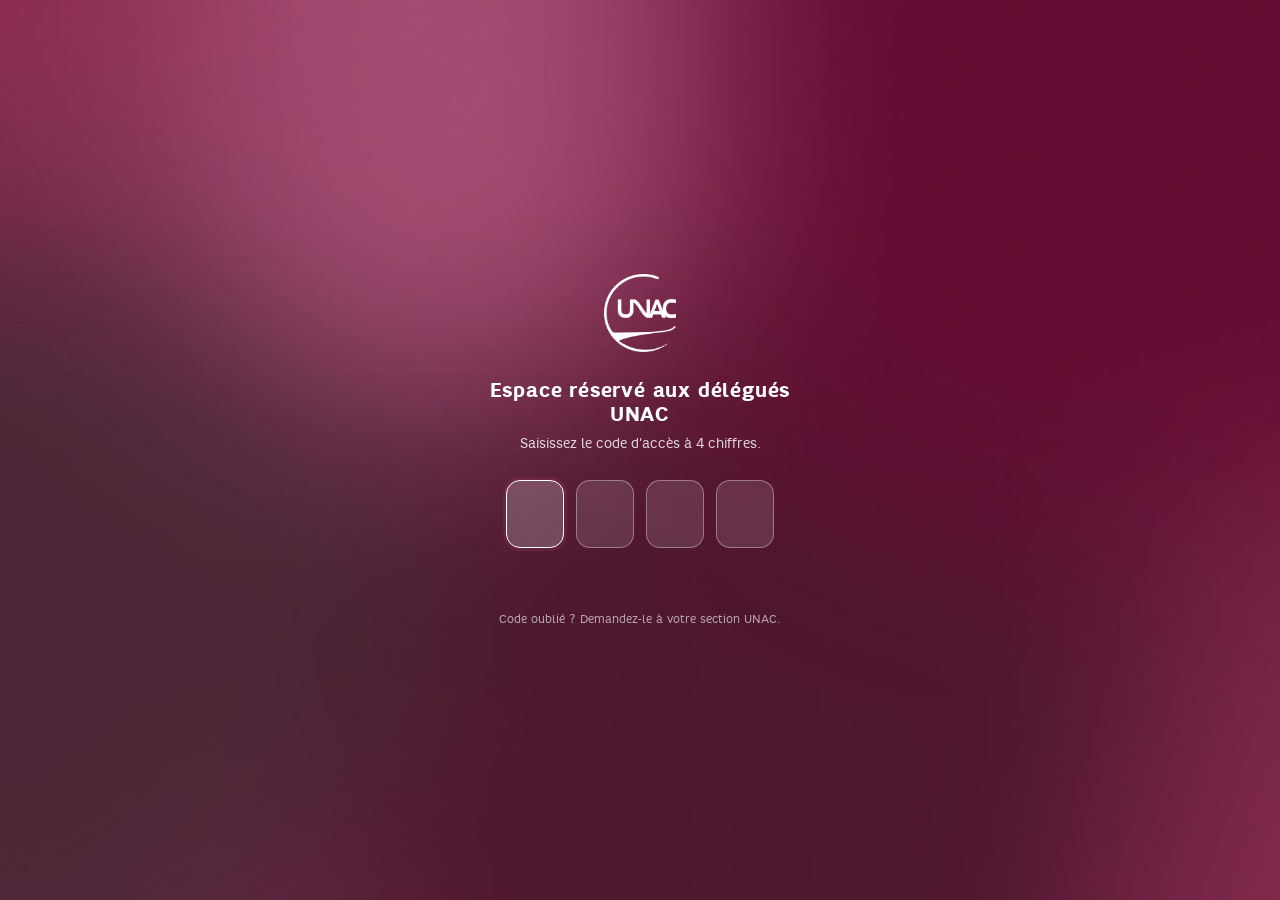
==== bloc-notes/index.html @ 937907b2 "Bloc' Notes : plume et main reprises de l'original (vectorisées) Co-Authored-By: Claude Opus 5.5 <no" ====
<!DOCTYPE html>
<html lang="fr">
<head>
<meta charset="utf-8">
<meta name="viewport" content="width=device-width, initial-scale=1">
<title>Bloc’ Notes · Atelier UNAC</title>
<link rel="icon" href="../commun/icons/favicon.png">
<link rel="apple-touch-icon" href="../commun/icons/apple-touch-icon.png">
<meta name="theme-color" content="#5b1a3a">
<meta name="robots" content="noindex, nofollow">
<script src="../commun/acces.js"></script>
<style>
  @font-face{font-family:"T1";src:url("../commun/polices/x1.woff2") format("woff2");font-weight:400;font-display:block}
  @font-face{font-family:"T1";src:url("../commun/polices/x2.woff2") format("woff2");font-weight:700 800;font-display:block}
  :root{--mag:#C2286A;--mag2:#A01A55;--rosepale:#FBE4EC;--ui-bg:#f6f1f4;--ui-card:#fff;--ui-line:#e7dbe2;--ui-ink:#2b1225;--ui-muted:#8b6f80}
  *{box-sizing:border-box;margin:0;padding:0}
  html,body{height:100%}
  body{font-family:"T1",Inter,system-ui,-apple-system,sans-serif;background:var(--ui-bg);color:var(--ui-ink);display:flex;flex-direction:column}
  button,input,textarea,select{font:inherit;color:inherit}

  /* Barre du haut */
  .top{display:flex;align-items:center;gap:14px;padding:10px 18px;background:linear-gradient(100deg,#7a2a4e 0%,#5e1d3c 60%,#4f1530 100%);color:#fff;flex:none}
  .top a.home{display:block}
  .top img.logo{height:34px;display:block}
  .top h1{font-size:16px;font-weight:700;letter-spacing:.02em;line-height:1.15}
  .top h1 small{display:block;font-weight:400;font-size:11.5px;opacity:.75}
  .top .sp{flex:1}
  .acts{display:flex;gap:8px;align-items:center}
  .btn{border:0;border-radius:9px;padding:9px 14px;font-weight:700;cursor:pointer;display:inline-flex;align-items:center;gap:7px;white-space:nowrap}
  .btn svg{width:16px;height:16px;flex:none}
  .btn.pdf{background:#fff;color:#7a1f48}
  .btn.ghost{background:rgba(255,255,255,.14);color:#fff}
  .btn.ghost:hover{background:rgba(255,255,255,.24)}
  .menu{position:relative}
  .menu .dd{position:absolute;right:0;top:calc(100% + 6px);background:#fff;color:var(--ui-ink);border-radius:12px;box-shadow:0 12px 36px rgba(40,0,25,.28);padding:6px;min-width:270px;display:none;z-index:50}
  .menu.open .dd{display:block}
  .dd button{display:flex;width:100%;text-align:left;border:0;background:none;padding:9px 11px;border-radius:8px;cursor:pointer}
  .dd button:hover{background:var(--rosepale)}
  .dd button small{display:block;color:var(--ui-muted);font-size:11.5px}
  .dd hr{border:0;border-top:1px solid var(--ui-line);margin:4px 6px}

  .app{flex:1;display:grid;grid-template-columns:minmax(380px,520px) 1fr;min-height:0}
  .form{overflow:auto;padding:18px 18px 60px;border-right:1px solid var(--ui-line)}
  .preview{overflow:auto;background:#3a3036;padding:26px 20px 60px}
  .tabs{display:none}
  .card{background:var(--ui-card);border:1px solid var(--ui-line);border-radius:14px;padding:14px;margin-bottom:12px}
  .card h2{font-size:12px;letter-spacing:.12em;text-transform:uppercase;color:#9b3e69;margin-bottom:10px;font-weight:700;display:flex;align-items:center;gap:8px}
  .card h2 .st{margin-left:auto;font-size:10.5px;letter-spacing:.08em;background:#f1edf0;color:#7d5a6e;border-radius:999px;padding:2px 9px}
  .card h2 .st.pub{background:#e3f4ea;color:#23764a}
  .row2{display:grid;grid-template-columns:1fr 1fr;gap:10px}
  label.f{display:block;font-size:12px;color:var(--ui-muted);margin:10px 0 4px}
  label.f:first-of-type{margin-top:0}
  input[type=text],textarea,select{width:100%;border:1px solid var(--ui-line);border-radius:9px;padding:8px 10px;background:#fff;outline:none;font-size:14px}
  input:focus,textarea:focus,select:focus{border-color:#c8487f;box-shadow:0 0 0 3px rgba(200,72,127,.15)}
  textarea{resize:vertical;min-height:64px;line-height:1.4}
  .chk{display:flex;gap:8px;align-items:center;font-size:13.5px;cursor:pointer}
  .chk input{accent-color:#b0386c;width:16px;height:16px}
  .hint{font-size:11.5px;color:var(--ui-muted);margin-top:6px;line-height:1.4}
  .imp{background:#fffde0;border-color:#efe48a}
  .item .ih{display:flex;align-items:center;gap:8px;margin-bottom:8px}
  .item .ih .num{font-weight:800;color:#9b3e69;font-size:13px;width:22px}
  .item .ih select{flex:1}
  .mini{border:1px solid var(--ui-line);background:#fff;border-radius:8px;padding:5px 9px;font-size:12px;cursor:pointer;color:#6d3a55}
  .mini:hover{background:var(--rosepale)}
  .mini.danger{color:#a3263b}
  .add{width:100%;border:1.5px dashed #d9b3c5;background:#fdf7fa;color:#9b3e69;border-radius:12px;padding:11px;font-weight:700;cursor:pointer}
  .add:hover{background:var(--rosepale)}
  .pubcard{display:flex;align-items:center;gap:12px;justify-content:space-between;margin-top:12px}
  .pubcard b{display:block;font-size:14px}
  .pubcard span{display:block;font-size:12px;color:var(--ui-muted);margin-top:2px}
  .pubbtn{background:#23764a;color:#fff}
  .robanner{background:#e3f4ea;border:1px solid #bfe3cd;border-radius:14px;padding:12px 14px;margin-bottom:12px;color:#1d5c3a}
  .robanner b{display:block}
  .robanner span{display:block;font-size:12px;margin-top:2px}
  .robanner .mini{margin-top:8px}
  body.ro .form .card:not(.robanner), body.ro .form .add{pointer-events:none;opacity:.6}
  .toast{position:fixed;left:50%;bottom:24px;transform:translateX(-50%) translateY(20px);background:#2b1225;color:#fff;padding:11px 18px;border-radius:10px;font-size:14px;opacity:0;transition:.25s;pointer-events:none;z-index:99}
  .toast.on{opacity:1;transform:translateX(-50%)}
  .pv-meta{color:#d9c6d0;font-size:12px;text-align:center;margin-bottom:14px}
  .pwrap{margin:0 auto 22px;box-shadow:0 10px 34px rgba(0,0,0,.45);position:relative}
  .pwrap > .page{transform-origin:0 0;position:absolute;left:0;top:0}

  /* Fenêtres (historique, images) */
  .modal{position:fixed;inset:0;background:rgba(30,6,20,.55);display:none;align-items:center;justify-content:center;z-index:80;padding:16px}
  .modal.on{display:flex}
  .mbox{background:#fff;border-radius:16px;width:min(860px,100%);max-height:92vh;display:flex;flex-direction:column;box-shadow:0 20px 60px rgba(0,0,0,.35)}
  .mhead{display:flex;align-items:center;justify-content:space-between;padding:14px 18px;border-bottom:1px solid var(--ui-line)}
  .mhead h3{font-size:16px}
  .mclose{border:0;background:none;font-size:26px;line-height:1;cursor:pointer;color:var(--ui-muted)}
  .mbody{overflow:auto;padding:16px 18px;flex:1}
  .mfoot{display:flex;justify-content:space-between;align-items:center;gap:8px;padding:12px 18px;border-top:1px solid var(--ui-line)}
  .mbtn{border:1px solid var(--ui-line);background:#fff;border-radius:9px;padding:9px 14px;font-weight:700;cursor:pointer}
  .mbtn.pri{background:#9b2f60;border-color:#9b2f60;color:#fff}
  .mintro{font-size:13.5px;color:#5d4252;line-height:1.45;margin-bottom:14px}
  .merr{background:#fff4ec;color:#9a3f17;border-radius:9px;padding:10px 12px;font-size:13px}
  .imgrid{display:grid;grid-template-columns:repeat(auto-fill,minmax(150px,1fr));gap:12px}
  .imgrid a{display:block;text-decoration:none;color:var(--ui-muted);font-size:12px;text-align:center}
  .imgrid img{width:100%;display:block;border-radius:8px;box-shadow:0 4px 14px rgba(40,0,25,.25);margin-bottom:6px}
  .htabs{display:flex;gap:6px;margin-bottom:12px}
  .htabs button{border:1px solid var(--ui-line);background:#fff;border-radius:999px;padding:6px 14px;font-weight:700;cursor:pointer;color:#7d5a6e}
  .htabs button.on{background:#7a2a4e;border-color:#7a2a4e;color:#fff}
  .hrow{display:flex;align-items:center;gap:12px;border:1px solid var(--ui-line);border-radius:12px;padding:10px 12px;margin-bottom:8px}
  .hrow.cur{border-color:#c8487f}
  .hrow .hi{flex:1;min-width:0}
  .hrow .hi b{display:block;font-size:14.5px}
  .hrow .hi span{display:block;font-size:12px;color:var(--ui-muted);margin-top:2px}
  .hrow .ha{display:flex;gap:6px;flex-wrap:wrap}
  .hempty{text-align:center;color:var(--ui-muted);padding:30px}

  /* ===== LA FRAME (A4 = 794 × 1123 px) ===== */
  .page{width:794px;height:1123px;position:relative;overflow:hidden;background:#fff;color:#3b3b3b;display:flex;flex-direction:column;
    font-family:"T1",Inter,system-ui,sans-serif;-webkit-print-color-adjust:exact;print-color-adjust:exact;
    --gap:18px;--pad:28px;--ft:15.5px;--fx:12.6px}
  .page .content{flex:1;min-height:0;overflow:hidden;display:flex;flex-direction:column}
  .page.cont .content{padding-top:40px}
  .page .foot{position:absolute;left:48px;right:48px;bottom:18px;display:flex;justify-content:space-between;font-size:8px;letter-spacing:.14em;text-transform:uppercase;color:#b2a5ac}
  .page .bottomgap{height:46px;flex:none}
  .hd{position:relative;height:196px;flex:none}
  .hd .plume{position:absolute;left:0;top:0;width:100px}
  .hd .bntitre{position:absolute;left:48px;top:106px;height:31px;width:auto}
  .hd .sous{position:absolute;left:49px;top:146px;font-size:14px;color:#9d9d9d}
  .hd .ed{position:absolute;right:48px;top:150px;font-size:11px;letter-spacing:.14em;text-transform:uppercase;color:var(--mag);font-weight:700}
  .hd .ligne{position:absolute;left:0;right:0;top:183px;height:3px;background:linear-gradient(90deg,#C2286A 0%,#C2286A 35%,rgba(194,40,106,.15) 85%,rgba(194,40,106,0) 100%)}
  .impb{flex:none;margin:26px 0 8px}
  .impb .bar{background:var(--mag);color:#fff;text-align:center;font-weight:700;font-size:11.5px;letter-spacing:.06em;text-transform:uppercase;padding:8px 0 7px}
  .impb .jaune{background:#FFFA00;padding:20px 48px 22px;color:#2f2f2f}
  .impb .jaune h3{font-size:var(--ft);font-weight:400;margin-bottom:9px}
  .impb .jaune h3 b{font-weight:700}
  .impb .jaune p{font-size:var(--fx);line-height:1.42;white-space:pre-wrap;text-align:justify;hyphens:auto}
  .it{flex:none;position:relative;margin:var(--gap) 48px 0 48px;padding-top:15px}
  .it .tag{position:absolute;left:0;top:0;display:flex;align-items:center;gap:12px;z-index:1}
  .it .pill{background:var(--mag);color:#fff;font-weight:700;font-size:11.5px;letter-spacing:.04em;text-transform:uppercase;border-radius:8px;padding:8px 9px 7px;line-height:1}
  .it .ic{width:30px;height:30px;color:var(--mag);background:#fff;border-radius:6px}
  .it .boite{margin-left:27px;background:#f4f4f4;border-radius:22px;padding:calc(var(--pad) + 6px) 30px var(--pad) 30px}
  .it h3{font-size:var(--ft);font-weight:400;color:var(--mag);margin-bottom:8px}
  .it h3 b{font-weight:700}
  .it p{font-size:var(--fx);line-height:1.42;color:#3d3d3d;white-space:pre-wrap;text-align:justify;hyphens:auto;max-width:92%}
  .it p b, .impb p b{font-weight:700}
  .fin{flex:none;margin-top:auto;padding:24px 48px 0}
  .fin .appli{display:inline-flex;align-items:center;gap:10px;background:#f4f4f4;border-radius:14px;padding:9px 14px 9px 9px}
  .fin .appli img{width:32px;height:32px;border-radius:8px}
  .fin .appli b{display:block;font-size:11.5px;color:var(--mag)}
  .fin .appli span{display:block;font-size:9px;color:#777;margin-top:1px}

  @page{size:A4;margin:0}
  @media print{
    html,body{background:none;height:auto;display:block}
    .top,.form,.tabs,.pv-meta,.toast,.modal{display:none!important}
    .app{display:block}
    .preview{overflow:visible;padding:0;background:none}
    .pwrap{margin:0;box-shadow:none;width:auto!important;height:auto!important;position:static}
    .pwrap > .page{position:relative;transform:none!important;break-after:page}
    .pwrap:last-child > .page{break-after:auto}
  }
  @media screen and (max-width:900px){
    .top{flex-wrap:wrap;gap:10px;padding:10px 12px}
    .top h1{font-size:14px}
    .top .sp{display:none}
    .acts{width:100%;justify-content:space-between}
    .top .lg{display:none}
    .top .btn{padding:9px 12px}
    .app{grid-template-columns:1fr}
    .tabs{display:flex;background:#fff;border-bottom:1px solid var(--ui-line);flex:none}
    .tabs button{flex:1;border:0;background:none;padding:11px;font-weight:700;color:var(--ui-muted);border-bottom:3px solid transparent}
    .tabs button.on{color:#8a2b57;border-color:#b0386c}
    body.tab-apercu .form{display:none}
    body:not(.tab-apercu) .preview{display:none}
    .form{border-right:0;padding:12px 12px 80px}
  }
</style>
</head>
<body>
<div class="top">
  <a href="../" class="home" title="Retour à l'Atelier UNAC"><img class="logo" src="../commun/img/logo-unac-blanc.png" alt="Atelier UNAC"></a>
  <h1>Bloc’ Notes<small>Bulletin d'informations utiles — mise en page automatique</small></h1>
  <div class="sp"></div>
  <div class="acts">
    <button class="btn ghost" id="histBtn" title="Bloc’ Notes publiés et brouillons"><svg viewBox="0 0 24 24" fill="none" stroke="currentColor" stroke-width="2.2" stroke-linecap="round" stroke-linejoin="round"><path d="M12 7v5l3 2"/><circle cx="12" cy="12" r="9"/></svg><span class="lg">Historique</span></button>
    <button class="btn ghost" id="resetBtn" title="Nouveau Bloc’ Notes vierge"><svg viewBox="0 0 24 24" fill="none" stroke="currentColor" stroke-width="2.2" stroke-linecap="round" stroke-linejoin="round"><path d="M3 12a9 9 0 1 0 3-6.7"/><path d="M3 4v5h5"/></svg><span class="lg">Recommencer</span></button>
    <div class="menu" id="menu">
      <button class="btn ghost" id="menuBtn"><svg viewBox="0 0 24 24" fill="currentColor"><circle cx="5" cy="12" r="2"/><circle cx="12" cy="12" r="2"/><circle cx="19" cy="12" r="2"/></svg><span class="lg">Brouillon</span></button>
      <div class="dd">
        <button id="aPublish"><div>Publier ce Bloc’ Notes<small>Il passe dans « Publiés » et n'est plus modifiable.</small></div></button>
        <hr>
        <button id="aShare"><div>Copier le lien de partage<small>Le brouillon est contenu dans le lien.</small></div></button>
        <button id="aSave"><div>Enregistrer le brouillon (.json)</div></button>
        <button id="aOpen"><div>Ouvrir un brouillon (.json)</div></button>
        <hr>
        <button id="aDemo"><div>Charger un exemple</div></button>
      </div>
    </div>
    <button class="btn ghost" id="imgBtn" title="Une image par page, pour Facebook"><svg viewBox="0 0 24 24" fill="none" stroke="currentColor" stroke-width="2.2" stroke-linecap="round" stroke-linejoin="round"><rect x="3" y="4" width="18" height="16" rx="2.5"/><circle cx="9" cy="10" r="1.8"/><path d="m21 16-5-5-8 9"/></svg><span class="lg">Images</span></button>
    <button class="btn pdf" id="pdfBtn"><svg viewBox="0 0 24 24" fill="none" stroke="currentColor" stroke-width="2.2" stroke-linecap="round" stroke-linejoin="round"><path d="M12 3v12"/><path d="m7 10 5 5 5-5"/><path d="M5 21h14"/></svg><span class="lg">Télécharger le&nbsp;</span>PDF</button>
  </div>
</div>
<div class="tabs" id="tabs"><button data-tab="saisie" class="on">Saisie</button><button data-tab="apercu">Aperçu</button></div>
<div class="app">
  <div class="form" id="form"></div>
  <div class="preview" id="preview"><div class="pv-meta" id="pvMeta"></div><div id="pages"></div></div>
</div>
<input type="file" id="fileJson" accept="application/json,.json" hidden>
<div class="toast" id="toast"></div>

<div class="modal" id="histModal"><div class="mbox" role="dialog" aria-modal="true">
  <div class="mhead"><h3>Historique des Bloc’ Notes</h3><button class="mclose" data-x aria-label="Fermer">×</button></div>
  <div class="mbody" id="hBody"></div>
  <div class="mfoot"><button class="mbtn" id="hNew">+ Nouveau Bloc’ Notes</button><button class="mbtn pri" data-x>Fermer</button></div>
</div></div>

<script>
"use strict";
const MOIS = ["janvier","février","mars","avril","mai","juin","juillet","août","septembre","octobre","novembre","décembre"];
const $ = s => document.querySelector(s);
const uid = () => Math.random().toString(36).slice(2,9);
const esc = s => String(s ?? "").replace(/[&<>"]/g, c => ({"&":"&amp;","<":"&lt;",">":"&gt;",'"':"&quot;"}[c]));
const fmt = s => esc(s).replace(/\*\*(.+?)\*\*/g, "<b>$1</b>");
const cap = s => s.charAt(0).toUpperCase() + s.slice(1);
const moisLabel = m => { const [y,mm] = m.split("-"); return MOIS[+mm-1] + " " + y; };
function toast(msg){ const t = $("#toast"); t.textContent = msg; t.classList.add("on"); clearTimeout(t._t); t._t = setTimeout(() => t.classList.remove("on"), 2600); }

/* Rubriques et pictos (trait magenta) */
const P = (d) => `<svg class="ic" viewBox="0 0 30 30" fill="none" stroke="currentColor" stroke-width="2.2" stroke-linecap="round" stroke-linejoin="round">${d}</svg>`;
const RUBRIQUES = {
  "Plannings":      P('<path d="M6 7h9M6 12h6M6 17h4M6 22h9"/><rect x="4" y="4" width="14" height="22" rx="2"/><circle cx="23" cy="9" r="3"/><path d="M23 12v6a3 3 0 0 1-3 3"/><circle cx="18" cy="23" r="2"/>'),
  "Rémunération":   P('<circle cx="15" cy="15" r="11"/><path d="M19 10.5a5 5 0 1 0 0 9M9 13.5h7M9 16.5h7"/>'),
  "Repos & congés": P('<path d="M23 18.5A9 9 0 1 1 13.5 6a7 7 0 0 0 9.5 12.5z"/><path d="M21 5v4M19 7h4"/>'),
  "Hébergement":    P('<path d="M4 23V9M4 18h22v5M26 18v-3a3 3 0 0 0-3-3h-9v6"/><circle cx="9" cy="14" r="2.3"/>'),
  "Sécurité":       P('<path d="M15 4l9 3.5v7c0 6-4 9.5-9 11.5-5-2-9-5.5-9-11.5v-7z"/><path d="M11 15l3 3 5-6"/>'),
  "Santé":          P('<path d="M15 25s-10-6-10-13a5.5 5.5 0 0 1 10-3 5.5 5.5 0 0 1 10 3c0 7-10 13-10 13z"/><path d="M8 15h4l2-3 2.5 6 2-3H22"/>'),
  "Formation":      P('<path d="M3 11l12-6 12 6-12 6z"/><path d="M8 13.5V20c4 3 10 3 14 0v-6.5M27 11v7"/>'),
  "Carrière":       P('<path d="M4 24h22"/><path d="M6 19l6-6 4 4 8-9"/><path d="M19 8h5v5"/>'),
  "Réglementation": P('<path d="M15 4v21M8 25h14M6 8h18"/><path d="M6 8l-3.5 8a3.5 3.5 0 0 0 7 0zM24 8l-3.5 8a3.5 3.5 0 0 0 7 0z"/>'),
  "Vie syndicale":  P('<path d="M5 12v6h4l10 5V7L9 12z"/><path d="M9 18l1.5 6h3L12 19M23 11.5a4 4 0 0 1 0 7"/>'),
  "Escales":        P('<path d="M15 26s8-7.5 8-14a8 8 0 0 0-16 0c0 6.5 8 14 8 14z"/><circle cx="15" cy="12" r="3"/>'),
  "Vols & rotations": P('<path d="M27 15l-10-5V5a2 2 0 0 0-4 0v5L3 15v3l10-2.5V21l-3 2v2l5-1.5 5 1.5v-2l-3-2v-5.5L27 18z"/>'),
  "Info":           P('<circle cx="15" cy="15" r="11"/><path d="M15 14v7"/><circle cx="15" cy="9.5" r=".6" fill="currentColor"/>')
};

/* ---------- État : plusieurs Bloc' Notes mémorisés sur l'appareil ---------- */
const DOCS_KEY = "bn:docs", CUR_KEY = "bn:current";
let DOCS = {}, S = null;
function moisDefaut(){ const d = new Date(); return d.getFullYear()+"-"+String(d.getMonth()+1).padStart(2,"0"); }
function blank(){
  return {v:1, id:uid(), statut:"brouillon", cree:Date.now(), maj:Date.now(), mois:moisDefaut(), edition:"", sous:"Votre bulletin d’informations utiles",
    important:{actif:true, titreA:"", titreB:"", texte:""}, items:[{id:uid(), rubrique:"Plannings", titreA:"", titreB:"", texte:""}]};
}
function hasContent(d){ return !!(d.important.titreA || d.important.titreB || d.important.texte || d.items.some(i => i.titreA || i.titreB || i.texte)); }
function persist(){ try{ localStorage.setItem(DOCS_KEY, JSON.stringify(DOCS)); localStorage.setItem(CUR_KEY, S.id); }catch(e){ toast("Mémoire de l'appareil pleine"); } }
let saveT = null;
function save(){ if(S.statut === "publie") return; S.maj = Date.now(); DOCS[S.id] = S; clearTimeout(saveT); saveT = setTimeout(persist, 300); }
function changed(structural){ save(); if(structural) renderForm(); schedulePreview(); }
function openDoc(d){
  if(S && S !== d && S.statut === "brouillon" && !hasContent(S)) delete DOCS[S.id];
  S = d; DOCS[d.id] = d; persist();
  document.body.classList.toggle("ro", S.statut === "publie");
  renderForm(); renderPreview();
}
function latestDraft(){ return Object.values(DOCS).filter(d => d.statut === "brouillon").sort((a,b) => b.maj - a.maj)[0]; }
function copyToDraft(d){ const c = JSON.parse(JSON.stringify(d)); Object.assign(c, {id:uid(), statut:"brouillon", cree:Date.now(), maj:Date.now()}); delete c.publieLe; openDoc(c); toast("Brouillon créé à partir de ce Bloc’ Notes"); }

/* ---------- Formulaire ---------- */
function moisOptions(sel){
  const now = new Date(); let out = "";
  for(let k=-14;k<=4;k++){ const d = new Date(now.getFullYear(), now.getMonth()+k, 1); const v = d.getFullYear()+"-"+String(d.getMonth()+1).padStart(2,"0"); out += `<option value="${v}" ${v===sel?"selected":""}>${cap(MOIS[d.getMonth()])} ${d.getFullYear()}</option>`; }
  return out;
}
function renderForm(){
  const f = $("#form"), sc = f.scrollTop, ro = S.statut === "publie";
  const dt = ts => new Date(ts).toLocaleDateString("fr-FR");
  let h = ro ? `<div class="card robanner"><b>Bloc’ Notes publié le ${dt(S.publieLe||S.maj)}</b><span>Consultation seule.</span><button class="mini" id="roCopy">Créer un brouillon à partir de celui-ci</button></div>` : "";
  h += `<div class="card"><h2>Édition <span class="st ${ro?"pub":""}">${ro?"Publié":"Brouillon"}</span></h2>
    <div class="row2"><div><label class="f">Mois</label><select data-k="mois">${moisOptions(S.mois)}</select></div>
    <div><label class="f">Numéro / mention (facultatif)</label><input type="text" data-k="edition" value="${esc(S.edition)}" placeholder="ex. N° 12"></div></div>
    <label class="f">Sous-titre</label><input type="text" data-k="sous" value="${esc(S.sous)}"></div>
  <div class="card imp"><h2>Important à savoir</h2>
    <label class="chk"><input type="checkbox" data-k="imp.actif" ${S.important.actif?"checked":""}> Afficher l'encadré jaune en haut</label>
    <div class="row2" style="margin-top:4px"><div><label class="f">Titre</label><input type="text" data-k="imp.titreA" value="${esc(S.important.titreA)}" placeholder="Attribution des"></div>
    <div><label class="f">Suite du titre en gras</label><input type="text" data-k="imp.titreB" value="${esc(S.important.titreB)}" placeholder="blocs réserve"></div></div>
    <label class="f">Texte</label><textarea data-k="imp.texte" rows="3" placeholder="À compter des TDS d’octobre…">${esc(S.important.texte)}</textarea></div>`;
  S.items.forEach((it, i) => {
    h += `<div class="card item" data-i="${it.id}">
      <div class="ih"><span class="num">${i+1}</span><select data-f="rubrique">${Object.keys(RUBRIQUES).map(r => `<option ${r===it.rubrique?"selected":""}>${r}</option>`).join("")}</select>
        ${i>0?`<button class="mini" data-a="up" title="Monter">↑</button>`:""}${i<S.items.length-1?`<button class="mini" data-a="down" title="Descendre">↓</button>`:""}<button class="mini danger" data-a="del" title="Supprimer">✕</button></div>
      <div class="row2"><div><label class="f">Titre</label><input type="text" data-f="titreA" value="${esc(it.titreA)}" placeholder="Attribution des"></div>
      <div><label class="f">Suite du titre en gras</label><input type="text" data-f="titreB" value="${esc(it.titreB)}" placeholder="blocs réserve"></div></div>
      <label class="f">Texte</label><textarea data-f="texte" rows="3">${esc(it.texte)}</textarea></div>`;
  });
  h += `<button class="add" id="addItem">+ Ajouter une information</button>
    <p class="hint" style="margin:10px 4px 0">Astuce : entourez un mot de deux étoiles pour le mettre en gras dans le texte (ex. **DDA2**).</p>
    ${ro ? "" : `<div class="card pubcard"><div><b>Bloc’ Notes terminé ?</b><span>Publiez-le : il passe dans l'historique et n'est plus modifiable.</span></div><button class="btn pubbtn" id="pubBtn">Publier</button></div>`}`;
  f.innerHTML = h; f.scrollTop = sc;
}
$("#form").addEventListener("input", e => {
  const t = e.target, k = t.dataset.k, fl = t.dataset.f;
  const v = t.type === "checkbox" ? t.checked : t.value;
  if(k){ if(k.startsWith("imp.")) S.important[k.slice(4)] = v; else S[k] = v; return changed(false); }
  if(fl){ const it = S.items.find(x => x.id === t.closest(".item").dataset.i); it[fl] = v; changed(false); }
});
$("#form").addEventListener("click", e => {
  if(e.target.id === "addItem"){ const last = S.items[S.items.length-1]; S.items.push({id:uid(), rubrique:last ? last.rubrique : "Info", titreA:"", titreB:"", texte:""}); changed(true); const f = $("#form"); f.scrollTop = f.scrollHeight; return; }
  if(e.target.id === "pubBtn") return publier();
  if(e.target.id === "roCopy") return copyToDraft(S);
  const b = e.target.closest("[data-a]"); if(!b) return;
  const id = b.closest(".item").dataset.i, i = S.items.findIndex(x => x.id === id);
  if(b.dataset.a === "del"){ const it = S.items[i]; if((it.titreA||it.titreB||it.texte) && !confirm("Supprimer cette information ?")) return; S.items.splice(i,1); }
  if(b.dataset.a === "up") [S.items[i-1], S.items[i]] = [S.items[i], S.items[i-1]];
  if(b.dataset.a === "down") [S.items[i+1], S.items[i]] = [S.items[i], S.items[i+1]];
  changed(true);
});

/* ---------- Rendu des pages ---------- */
const TITRE_SVG = `<svg class="bntitre" viewBox="130 27 6364 711" aria-label="Bloc’ Notes"><path fill="#C2286A" d="M647 527Q647 572 635.5 607.5Q624 643 595.5 673.5Q567 704 513.0 721.0Q459 738 381 738Q261 738 130 706V75H390Q500 75 553.5 122.5Q607 170 607 248Q607 331 554 371Q647 413 647 527ZM256 339H451Q474 305 474 256Q474 187 387 187H256ZM520 531Q520 492 495.0 469.5Q470 447 419 447H256V614Q317 627 388 627Q520 627 520 531Z M1242 719Q1139 738 1034 738Q900 738 841.0 682.0Q782 626 782 498V75H908V500Q908 567 937.0 592.5Q966 618 1043 618Q1134 618 1242 604Z M1981 400Q1981 549 1888.5 643.5Q1796 738 1639 738Q1483 738 1390.0 643.5Q1297 549 1297 400Q1297 249 1389.5 155.5Q1482 62 1639.0 62.0Q1796 62 1888.5 155.5Q1981 249 1981 400ZM1639 180Q1539 180 1484.5 240.0Q1430 300 1430.0 400.0Q1430 500 1484.0 559.0Q1538 618 1639.0 618.0Q1740 618 1794.5 559.0Q1849 500 1849.0 400.0Q1849 300 1794.5 240.0Q1740 180 1639 180Z M2596 718Q2523 738 2418 738Q2256 738 2161.0 650.5Q2066 563 2066.0 400.0Q2066 237 2161.0 149.5Q2256 62 2418 62Q2523 62 2596 82V199Q2517 184 2449 183Q2321 181 2260.0 233.0Q2199 285 2199.0 400.0Q2199 515 2260.0 567.0Q2321 619 2449 617Q2517 616 2596 601Z M2750 272H2651Q2687 179 2669 27H2798Q2810 196 2750 272Z  M3818 725H3768Q3708 725 3648.5 688.0Q3589 651 3538.5 591.5Q3488 532 3443.5 470.0Q3399 408 3350.5 345.0Q3302 282 3266 251V725H3141V75H3192Q3242 75 3296.5 114.0Q3351 153 3402.0 215.5Q3453 278 3500.5 343.0Q3548 408 3600.5 473.0Q3653 538 3693 569V75H3818Z M4637 400Q4637 549 4544.5 643.5Q4452 738 4295 738Q4139 738 4046.0 643.5Q3953 549 3953 400Q3953 249 4045.5 155.5Q4138 62 4295.0 62.0Q4452 62 4544.5 155.5Q4637 249 4637 400ZM4295 180Q4195 180 4140.5 240.0Q4086 300 4086.0 400.0Q4086 500 4140.0 559.0Q4194 618 4295.0 618.0Q4396 618 4450.5 559.0Q4505 500 4505.0 400.0Q4505 300 4450.5 240.0Q4396 180 4295 180Z M5286 188H5052V725H4926V188H4692V75H5286Z M5854 719Q5751 738 5653 738Q5514 738 5447.5 684.0Q5381 630 5381 504V75H5854V193H5507V335H5828V453H5507V507Q5507 571 5542.0 594.5Q5577 618 5658 618Q5764 618 5854 603Z M6494 530Q6494 570 6481.5 603.5Q6469 637 6438.5 669.0Q6408 701 6347.5 719.5Q6287 738 6201 738Q6065 738 5975 703V593Q6102 627 6203 627Q6364 627 6364 548Q6364 516 6334.5 494.5Q6305 473 6261.5 463.5Q6218 454 6166.5 439.0Q6115 424 6071.5 406.0Q6028 388 5998.5 348.0Q5969 308 5969 251Q5969 166 6037.0 114.0Q6105 62 6241 62Q6370 62 6458 93V199Q6327 175 6242 175Q6098 175 6098 241Q6098 270 6127.5 289.5Q6157 309 6201.0 318.0Q6245 327 6296.0 342.0Q6347 357 6391.0 375.0Q6435 393 6464.5 433.0Q6494 473 6494 530Z"/></svg>`;
const DENSITES = [
  {nom:"aérée", gap:26, pad:32, ft:16.5, fx:13.4},
  {nom:"standard", gap:18, pad:28, ft:15.5, fx:12.6},
  {nom:"compacte", gap:13, pad:21, ft:14.5, fx:11.8},
  {nom:"serrée", gap:9, pad:16, ft:13.5, fx:11}
];
let DENS = DENSITES[1];
function el(html){ const d = document.createElement("div"); d.innerHTML = html.trim(); return d.firstChild; }
const overflows = c => c.scrollHeight > c.clientHeight + 0.5;
function newPage(box, idx){
  const w = document.createElement("div"); w.className = "pwrap";
  const p = document.createElement("section"); p.className = "page " + (idx ? "cont" : "first");
  p.style.cssText = `--gap:${DENS.gap}px;--pad:${DENS.pad}px;--ft:${DENS.ft}px;--fx:${DENS.fx}px`;
  p.innerHTML = (idx ? "" : `<div class="hd"><img class="plume" src="../commun/img/plume-main.svg" alt="">${TITRE_SVG}<div class="sous">${esc(S.sous)}</div>
      <div class="ed">${esc([S.edition, cap(moisLabel(S.mois))].filter(Boolean).join(" · "))}</div><div class="ligne"></div></div>`)
    + `<div class="content"></div><div class="bottomgap"></div><div class="foot"><span></span><span></span></div>`;
  w.appendChild(p); box.appendChild(w); return p.querySelector(".content");
}
function itemHTML(it){
  return `<div class="it"><div class="tag"><span class="pill">${esc(it.rubrique)}</span>${RUBRIQUES[it.rubrique] || RUBRIQUES.Info}</div>
    <div class="boite">${(it.titreA||it.titreB) ? `<h3>${esc(it.titreA)}${it.titreB ? ` <b>${esc(it.titreB)}</b>` : ""}</h3>` : ""}${it.texte.trim() ? `<p>${fmt(it.texte.trim())}</p>` : ""}</div></div>`;
}
function buildPages(box){
  box.innerHTML = "";
  let idx = 0, c = newPage(box, 0);
  const next = () => { idx++; c = newPage(box, idx); };
  const place = node => { c.appendChild(node); if(overflows(c) && c.children.length > 1){ c.removeChild(node); next(); c.appendChild(node); } };
  const I = S.important;
  if(I.actif && (I.titreA || I.titreB || I.texte.trim()))
    place(el(`<div class="impb"><div class="bar">Important à savoir !</div><div class="jaune">${(I.titreA||I.titreB) ? `<h3>${esc(I.titreA)}${I.titreB ? ` <b>${esc(I.titreB)}</b>` : ""}</h3>` : ""}${I.texte.trim() ? `<p>${fmt(I.texte.trim())}</p>` : ""}</div></div>`));
  S.items.filter(it => it.titreA || it.titreB || it.texte.trim()).forEach(it => place(el(itemHTML(it))));
  place(el(`<div class="fin"><div class="appli"><img src="../commun/img/appli-unac.png" alt=""><div><b>Un doute, une question ?</b><span>Tchat appli UNAC · 24h/24, 7j/7</span></div></div></div>`));
  const pages = box.querySelectorAll(".page");
  pages.forEach((p,i) => { const f = p.querySelector(".foot").children; f[0].textContent = `UNAC · Bloc’ Notes · ${moisLabel(S.mois)}`; f[1].textContent = pages.length > 1 ? `${i+1} / ${pages.length}` : ""; });
  return pages.length;
}
let pvT = null;
function schedulePreview(){ clearTimeout(pvT); pvT = setTimeout(renderPreview, 220); }
function renderPreview(){
  const stage = document.createElement("div"); stage.style.cssText = "position:fixed;left:-20000px;top:0;visibility:hidden;width:900px"; document.body.appendChild(stage);
  let best = null;
  for(let i=0;i<DENSITES.length;i++){ DENS = DENSITES[i]; const n = buildPages(stage); if(!best || n < best.n) best = {i, n}; if(n === 1) break; }
  DENS = DENSITES[best.i]; const n = buildPages(stage);
  const box = $("#pages"); box.innerHTML = ""; while(stage.firstChild) box.appendChild(stage.firstChild); stage.remove();
  fitPreview();
  const nb = S.items.filter(it => it.titreA || it.titreB || it.texte.trim()).length;
  $("#pvMeta").textContent = `${n} page${n>1?"s":""} · ${nb} information${nb>1?"s":""} · mise en page ${DENS.nom} (auto) · A4`;
}
function fitPreview(){
  const pv = $("#preview"); const k = Math.min(pv.clientWidth - 40, 794) / 794;
  document.querySelectorAll(".pwrap").forEach(w => { w.style.width = (794*k)+"px"; w.style.height = (1123*k)+"px"; w.firstChild.style.transform = `scale(${k})`; });
}
window.addEventListener("resize", fitPreview);

/* ---------- PDF / images ---------- */
let tab = "saisie";
function syncTab(){ document.body.classList.toggle("tab-apercu", tab === "apercu"); document.querySelectorAll("#tabs button").forEach(b => b.classList.toggle("on", b.dataset.tab === tab)); if(tab === "apercu") fitPreview(); }
$("#tabs").addEventListener("click", e => { const b = e.target.closest("button"); if(b){ tab = b.dataset.tab; syncTab(); } });
$("#pdfBtn").addEventListener("click", async () => {
  renderPreview(); if(document.fonts) await document.fonts.ready;
  await Promise.all([...document.querySelectorAll("#pages img")].map(i => i.complete ? 0 : new Promise(r => { i.onload = i.onerror = r; })));
  const old = document.title; document.title = `Bloc’ Notes UNAC - ${moisLabel(S.mois)}`; document.body.classList.add("tab-apercu");
  setTimeout(() => { window.print(); setTimeout(() => { document.title = old; syncTab(); }, 500); }, 60);
});
window.nomExport = () => `Bloc-Notes-UNAC-${moisLabel(S.mois).replace(/\s+/g, "-")}`;
window.titreExport = () => `Bloc’ Notes UNAC · ${moisLabel(S.mois)}`;
$("#imgBtn").addEventListener("click", () => exportImages());

/* ---------- Publication, historique, nouveau ---------- */
function publier(){
  if(S.statut === "publie") return;
  if(!hasContent(S)) return toast("Rien à publier");
  if(!confirm(`Publier le Bloc’ Notes de ${moisLabel(S.mois)} ?\n\nIl passera dans « Publiés » et ne sera plus modifiable (vous pourrez en faire un nouveau brouillon).`)) return;
  S.statut = "publie"; S.publieLe = Date.now(); DOCS[S.id] = S; persist(); openDoc(S); toast("Bloc’ Notes publié");
}
$("#resetBtn").addEventListener("click", () => {
  if(S.statut === "brouillon" && hasContent(S) && !confirm("Recommencer à zéro ?\n\nUn nouveau Bloc’ Notes vierge est créé. Le brouillon actuel reste disponible dans « Historique ».")) return;
  openDoc(blank()); toast("Nouveau Bloc’ Notes vierge");
});
const HM = $("#histModal"); let onglet = "brouillons";
HM.addEventListener("click", e => { if(e.target === HM || e.target.hasAttribute("data-x")) HM.classList.remove("on"); });
$("#hNew").addEventListener("click", () => { HM.classList.remove("on"); openDoc(blank()); });
$("#histBtn").addEventListener("click", () => { persist(); onglet = S.statut === "publie" ? "publies" : "brouillons"; renderHist(); HM.classList.add("on"); });
function renderHist(){
  const all = Object.values(DOCS).filter(d => hasContent(d) || d.id === S.id);
  const br = all.filter(d => d.statut === "brouillon").sort((a,b) => b.maj - a.maj), pu = all.filter(d => d.statut === "publie").sort((a,b) => b.mois.localeCompare(a.mois) || b.publieLe - a.publieLe);
  const list = onglet === "brouillons" ? br : pu;
  const dt = ts => new Date(ts).toLocaleDateString("fr-FR") + " à " + new Date(ts).toLocaleTimeString("fr-FR",{hour:"2-digit",minute:"2-digit"});
  $("#hBody").innerHTML = `<div class="htabs"><button data-t="brouillons" class="${onglet==="brouillons"?"on":""}">Brouillons (${br.length})</button><button data-t="publies" class="${onglet==="publies"?"on":""}">Publiés (${pu.length})</button></div>`
    + (list.length ? list.map(d => `<div class="hrow ${d.id===S.id?"cur":""}" data-id="${d.id}"><div class="hi"><b>${esc(cap(moisLabel(d.mois)))}${d.edition ? " · " + esc(d.edition) : ""}</b><span>${d.items.filter(i => i.titreA||i.titreB||i.texte).length} information(s) · ${d.statut === "publie" ? "publié le " + dt(d.publieLe) : "modifié le " + dt(d.maj)}${d.id===S.id?" · ouvert":""}</span></div>
      <div class="ha">${d.id===S.id?"":`<button class="mini" data-h="open">${d.statut==="publie"?"Consulter":"Ouvrir"}</button>`}<button class="mini" data-h="dup">${d.statut==="publie"?"Nouveau brouillon":"Dupliquer"}</button><button class="mini danger" data-h="del">Supprimer</button></div></div>`).join("")
      : `<div class="hempty">${onglet === "brouillons" ? "Aucun brouillon." : "Aucun Bloc’ Notes publié pour le moment."}</div>`);
}
$("#hBody").addEventListener("click", e => {
  const t = e.target.closest("[data-t]"); if(t){ onglet = t.dataset.t; return renderHist(); }
  const b = e.target.closest("[data-h]"); if(!b) return;
  const d = DOCS[b.closest(".hrow").dataset.id];
  if(b.dataset.h === "open"){ HM.classList.remove("on"); return openDoc(d); }
  if(b.dataset.h === "dup"){ HM.classList.remove("on"); return copyToDraft(d); }
  if(b.dataset.h === "del"){
    if(!confirm(`Supprimer définitivement le Bloc’ Notes de ${moisLabel(d.mois)} de cet appareil ?`)) return;
    delete DOCS[d.id]; if(S.id === d.id){ S = latestDraft() || blank(); DOCS[S.id] = S; openDoc(S); } persist(); renderHist();
  }
});

/* ---------- Brouillon : partage / fichier / exemple ---------- */
const menu = $("#menu");
$("#menuBtn").addEventListener("click", e => { e.stopPropagation(); menu.classList.toggle("open"); });
document.addEventListener("click", e => { if(!menu.contains(e.target)) menu.classList.remove("open"); });
const exportable = () => { const o = JSON.parse(JSON.stringify(S)); ["id","statut","cree","maj","publieLe"].forEach(k => delete o[k]); return o; };
async function deflate(str){
  const cs = new Blob([new TextEncoder().encode(str)]).stream().pipeThrough(new CompressionStream("deflate-raw"));
  const buf = new Uint8Array(await new Response(cs).arrayBuffer());
  return btoa(String.fromCharCode(...buf)).replace(/\+/g,"-").replace(/\//g,"_").replace(/=+$/,"");
}
async function inflate(s){
  let b = s.replace(/-/g,"+").replace(/_/g,"/"); while(b.length % 4) b += "=";
  const ds = new Blob([Uint8Array.from(atob(b), c => c.charCodeAt(0))]).stream().pipeThrough(new DecompressionStream("deflate-raw"));
  return await new Response(ds).text();
}
function recevoir(o){
  if(!o || !Array.isArray(o.items)) return toast("Brouillon non reconnu");
  const d = Object.assign(blank(), o, {id:uid(), statut:"brouillon", cree:Date.now(), maj:Date.now()});
  d.items.forEach(i => i.id = i.id || uid()); openDoc(d); toast("Brouillon reçu, ouvert dans un nouveau Bloc’ Notes");
}
$("#aPublish").addEventListener("click", () => { menu.classList.remove("open"); publier(); });
$("#aShare").addEventListener("click", async () => {
  menu.classList.remove("open");
  const url = location.origin + location.pathname + "#d=" + await deflate(JSON.stringify(exportable()));
  try{ await navigator.clipboard.writeText(url); toast("Lien copié : à coller dans un message"); }catch(e){ prompt("Copiez ce lien :", url); }
});
$("#aSave").addEventListener("click", () => {
  menu.classList.remove("open");
  const a = document.createElement("a"); a.href = URL.createObjectURL(new Blob([JSON.stringify(exportable(), null, 1)], {type:"application/json"}));
  a.download = `bloc-notes-${S.mois}.json`; a.click(); setTimeout(() => URL.revokeObjectURL(a.href), 2000);
});
$("#aOpen").addEventListener("click", () => { menu.classList.remove("open"); $("#fileJson").click(); });
$("#fileJson").addEventListener("change", async e => { const f = e.target.files[0]; e.target.value = ""; if(!f) return; try{ recevoir(JSON.parse(await f.text())); }catch(err){ toast("Fichier illisible"); } });
$("#aDemo").addEventListener("click", () => {
  menu.classList.remove("open");
  if(S.statut === "publie" || hasContent(S)){ if(!confirm("Ouvrir l'exemple dans un nouveau Bloc’ Notes ?")) return; }
  const d = blank();
  d.important = {actif:true, titreA:"Attribution des", titreB:"blocs réserve", texte:"À compter des TDS d’octobre 2025, les blocs réserve seront positionnés sur vos plannings après le **DDA2** et son rattrapage."};
  d.items = [
    {id:uid(), rubrique:"Plannings", titreA:"Attribution des", titreB:"blocs réserve", texte:"À compter des TDS d’octobre 2025, les blocs réserve seront positionnés sur vos plannings après le DDA2 et son rattrapage."},
    {id:uid(), rubrique:"Rémunération", titreA:"Prime", titreB:"de fin d’année", texte:"Le versement interviendra sur la paie de décembre. Vérifiez la ligne correspondante sur votre bulletin."},
    {id:uid(), rubrique:"Hébergement", titreA:"Commission", titreB:"hébergement LC", texte:"Le compte rendu du mois est disponible auprès de vos délégués et sur l’appli UNAC."},
    {id:uid(), rubrique:"Repos & congés", titreA:"Demandes de", titreB:"congés d’été", texte:"La campagne de demandes ouvre le 1er décembre. Pensez à saisir vos vœux dans les délais."}
  ];
  openDoc(d);
});

/* ---------- Démarrage ---------- */
(async function(){
  try{ DOCS = JSON.parse(localStorage.getItem(DOCS_KEY) || "{}") || {}; }catch(e){ DOCS = {}; }
  S = DOCS[localStorage.getItem(CUR_KEY)] || latestDraft() || blank(); DOCS[S.id] = S;
  document.body.classList.toggle("ro", S.statut === "publie");
  renderForm();
  if(document.fonts) await document.fonts.ready;
  renderPreview();
  if(location.hash.startsWith("#d=")){ try{ const o = JSON.parse(await inflate(location.hash.slice(3))); history.replaceState(null, "", location.pathname); recevoir(o); }catch(e){ toast("Lien de brouillon illisible"); } }
  window.addEventListener("load", renderPreview);
})();
</script>
<script src="../commun/export-images.js"></script>
</body>
</html>
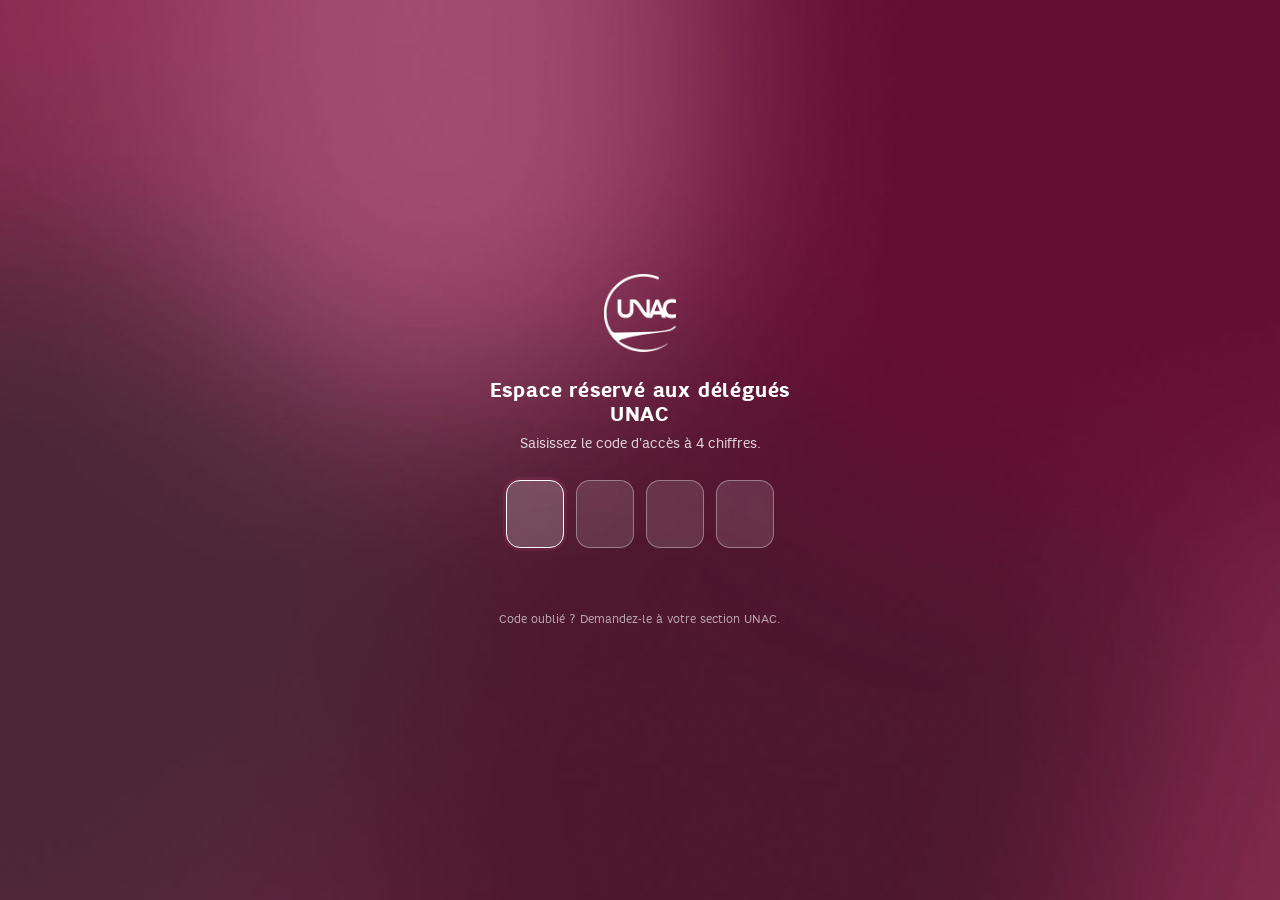
==== commit 40fe8328: "Bloc' Notes HOP! : logo UNAC HOP! en tête, pied de page et fichiers au nom de la section, historique" ====
--- a/bloc-notes/index.html
+++ b/bloc-notes/index.html
@@ -4,8 +4,10 @@
 <meta charset="utf-8">
 <meta name="viewport" content="width=device-width, initial-scale=1">
 <title>Bloc’ Notes · Atelier UNAC</title>
-<link rel="icon" href="../commun/icons/favicon.png">
-<link rel="apple-touch-icon" href="../commun/icons/apple-touch-icon.png">
+<link rel="icon" href="../commun/icons-atelier/favicon.png">
+<link rel="apple-touch-icon" href="../commun/icons-atelier/apple-touch-icon.png">
+<link rel="manifest" href="../manifest.webmanifest">
+<meta name="apple-mobile-web-app-title" content="Atelier UNAC">
 <meta name="theme-color" content="#5b1a3a">
 <meta name="robots" content="noindex, nofollow">
 <script src="../commun/acces.js"></script>
@@ -120,6 +122,7 @@
   .hd .bntitre{position:absolute;left:48px;top:106px;height:31px;width:auto}
   .hd .sous{position:absolute;left:49px;top:146px;font-size:14px;color:#9d9d9d}
   .hd .ed{position:absolute;right:48px;top:150px;font-size:11px;letter-spacing:.14em;text-transform:uppercase;color:var(--mag);font-weight:700}
+  .hd .logohop{position:absolute;right:48px;top:30px;height:104px}
   .hd .ligne{position:absolute;left:0;right:0;top:183px;height:3px;background:linear-gradient(90deg,#C2286A 0%,#C2286A 35%,rgba(194,40,106,.15) 85%,rgba(194,40,106,0) 100%)}
   .impb{flex:none;margin:26px 0 8px}
   .impb .bar{background:var(--mag);color:#fff;text-align:center;font-weight:700;font-size:11.5px;letter-spacing:.06em;text-transform:uppercase;padding:8px 0 7px}
@@ -172,7 +175,7 @@
 <body>
 <div class="top">
   <a href="../" class="home" title="Retour à l'Atelier UNAC"><img class="logo" src="../commun/img/logo-unac-blanc.png" alt="Atelier UNAC"></a>
-  <h1>Bloc’ Notes<small>Bulletin d'informations utiles — mise en page automatique</small></h1>
+  <h1 id="h1">Bloc’ Notes<small>Bulletin d'informations utiles — mise en page automatique</small></h1>
   <div class="sp"></div>
   <div class="acts">
     <button class="btn ghost" id="histBtn" title="Bloc’ Notes publiés et brouillons"><svg viewBox="0 0 24 24" fill="none" stroke="currentColor" stroke-width="2.2" stroke-linecap="round" stroke-linejoin="round"><path d="M12 7v5l3 2"/><circle cx="12" cy="12" r="9"/></svg><span class="lg">Historique</span></button>
@@ -237,7 +240,10 @@
 };
 
 /* ---------- État : plusieurs Bloc' Notes mémorisés sur l'appareil ---------- */
-const DOCS_KEY = "bn:docs", CUR_KEY = "bn:current";
+const HOP = new URLSearchParams(location.search).get("section") === "hop";
+const DOCS_KEY = HOP ? "bnhop:docs" : "bn:docs", CUR_KEY = HOP ? "bnhop:current" : "bn:current";
+const NOM_SECTION = HOP ? "UNAC HOP!" : "UNAC";
+if(HOP){ document.getElementById("h1").firstChild.textContent = "Bloc’ Notes HOP! "; document.title = document.title.replace("Bloc", "Bloc").replace(/Bloc’ Notes|Bloc' Notes/, "Bloc’ Notes HOP!"); }
 let DOCS = {}, S = null;
 function moisDefaut(){ const d = new Date(); return d.getFullYear()+"-"+String(d.getMonth()+1).padStart(2,"0"); }
 function blank(){
@@ -323,8 +329,8 @@
   const w = document.createElement("div"); w.className = "pwrap";
   const p = document.createElement("section"); p.className = "page " + (idx ? "cont" : "first");
   p.style.cssText = `--gap:${DENS.gap}px;--pad:${DENS.pad}px;--ft:${DENS.ft}px;--fx:${DENS.fx}px`;
-  p.innerHTML = (idx ? "" : `<div class="hd"><img class="plume" src="../commun/img/plume-main.svg" alt="">${TITRE_SVG}<div class="sous">${esc(S.sous)}</div>
-      <div class="ed">${esc([S.edition, cap(moisLabel(S.mois))].filter(Boolean).join(" · "))}</div><div class="ligne"></div></div>`)
+  p.innerHTML = (idx ? "" : `<div class="hd"><img class="plume" src="../commun/img/plume-main.png" alt="">${TITRE_SVG}<div class="sous">${esc(S.sous)}</div>
+      <div class="ed">${esc([S.edition, cap(moisLabel(S.mois))].filter(Boolean).join(" · "))}</div><div class="ligne"></div>${HOP ? `<img class="logohop" src="../commun/img/logo-unac-hop-couleur.png" alt="UNAC HOP!">` : ""}</div>`)
     + `<div class="content"></div><div class="bottomgap"></div><div class="foot"><span></span><span></span></div>`;
   w.appendChild(p); box.appendChild(w); return p.querySelector(".content");
 }
@@ -343,7 +349,7 @@
   S.items.filter(it => it.titreA || it.titreB || it.texte.trim()).forEach(it => place(el(itemHTML(it))));
   place(el(`<div class="fin"><div class="appli"><img src="../commun/img/appli-unac.png" alt=""><div><b>Un doute, une question ?</b><span>Tchat appli UNAC · 24h/24, 7j/7</span></div></div></div>`));
   const pages = box.querySelectorAll(".page");
-  pages.forEach((p,i) => { const f = p.querySelector(".foot").children; f[0].textContent = `UNAC · Bloc’ Notes · ${moisLabel(S.mois)}`; f[1].textContent = pages.length > 1 ? `${i+1} / ${pages.length}` : ""; });
+  pages.forEach((p,i) => { const f = p.querySelector(".foot").children; f[0].textContent = `${NOM_SECTION} · Bloc’ Notes · ${moisLabel(S.mois)}`; f[1].textContent = pages.length > 1 ? `${i+1} / ${pages.length}` : ""; });
   return pages.length;
 }
 let pvT = null;
@@ -374,8 +380,8 @@
   const old = document.title; document.title = `Bloc’ Notes UNAC - ${moisLabel(S.mois)}`; document.body.classList.add("tab-apercu");
   setTimeout(() => { window.print(); setTimeout(() => { document.title = old; syncTab(); }, 500); }, 60);
 });
-window.nomExport = () => `Bloc-Notes-UNAC-${moisLabel(S.mois).replace(/\s+/g, "-")}`;
-window.titreExport = () => `Bloc’ Notes UNAC · ${moisLabel(S.mois)}`;
+window.nomExport = () => `Bloc-Notes-${HOP ? "UNAC-HOP" : "UNAC"}-${moisLabel(S.mois).replace(/\s+/g, "-")}`;
+window.titreExport = () => `Bloc’ Notes ${NOM_SECTION} · ${moisLabel(S.mois)}`;
 $("#imgBtn").addEventListener("click", () => exportImages());
 
 /* ---------- Publication, historique, nouveau ---------- */
